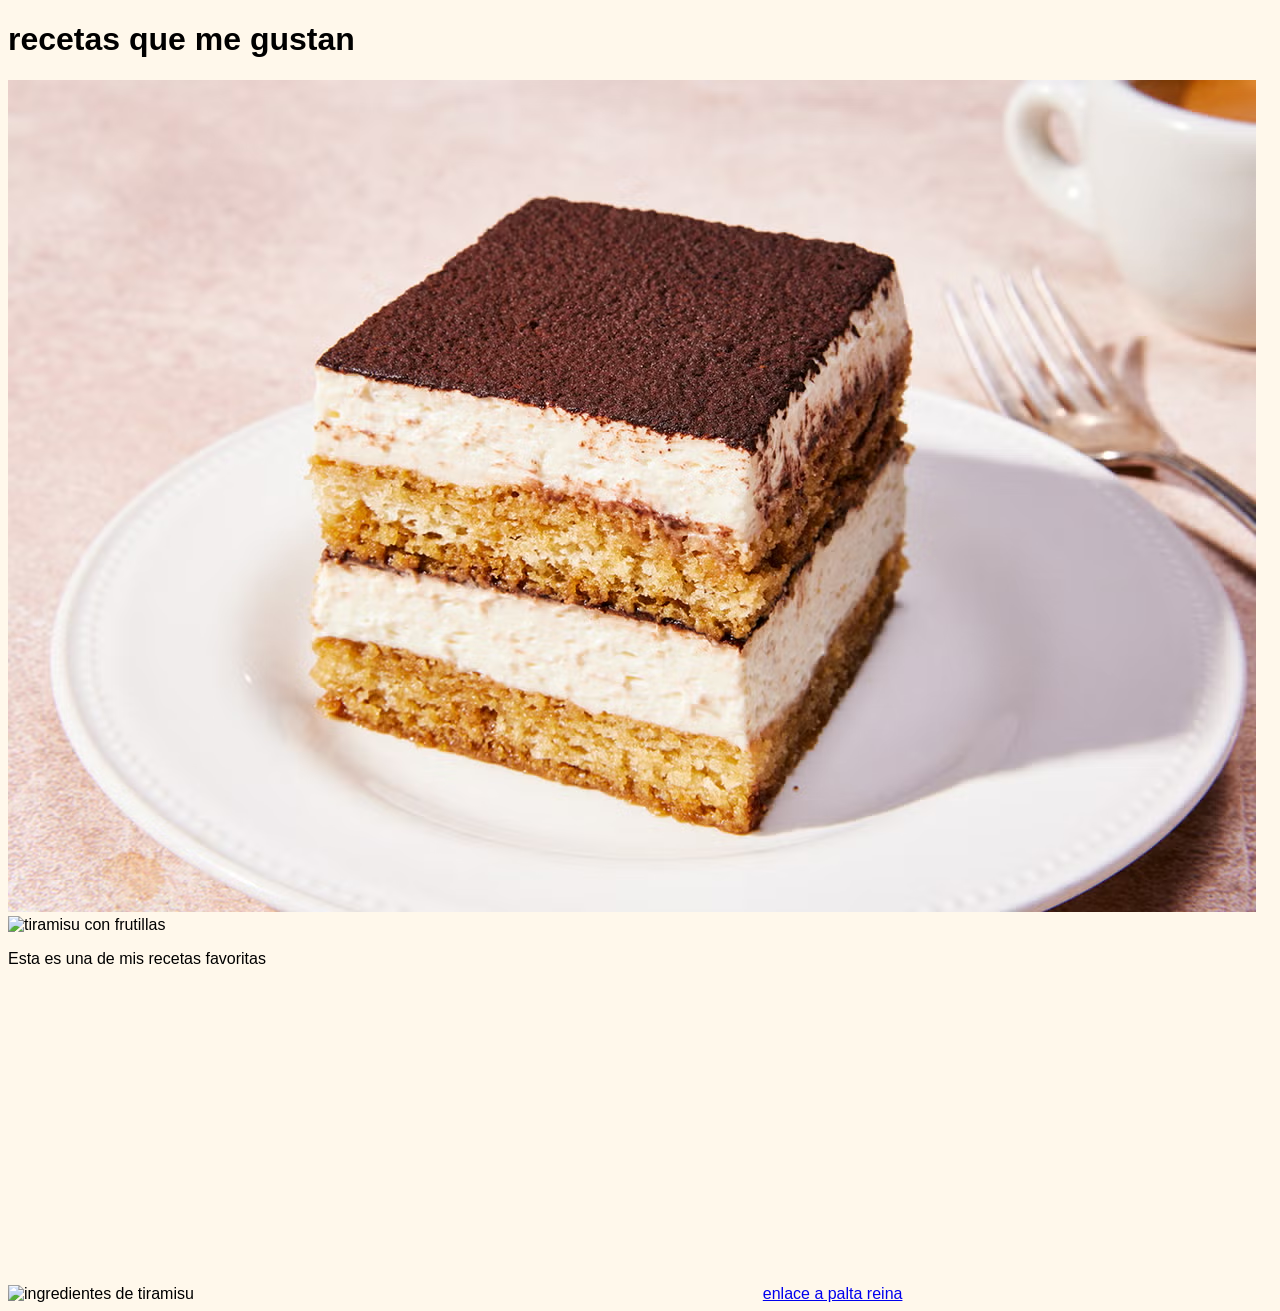
==== index.html @ 8012fab3 "cambios" ====
<!DOCTYPE html>
<html lang="en">
<head>
    <meta charset="UTF-8">
    <meta name="viewport" content="width=device-width, initial-scale=1.0">
    <title>Sitio de recetas</title>
    <link rel="stylesheet" href="assets/css/style.css">
</head>
<body>
    <h1>recetas que me gustan</h1>
    <img src="assets/images/tiramisu-de-cafe.avif" alt="trozo de tiramsu de cafe">
    <img src=https://statonfoods.com/wp-content/uploads/2025/05/u9552142339_httpss.mj_.run1NNmzGexQmc_Amateur_close-up_from_re_610a2050-e156-4a08-95d7-25935c12753a_2-1-750x907.png alt="tiramisu con frutillas"> 
<p>Esta es una de mis recetas favoritas</p>
<img src="https://th.bing.com/th/id/R.820184817ef26f21b9d9c54a4228196a?rik=Y4qCNvrcVBOLkg&pid=ImgRaw&r=0" alt="ingredientes de tiramisu">

    <iframe width="560" height="315" src="https://www.youtube.com/embed/qy7dGoBukkc?si=Rk1W5zeSSN3ubTZy" title="YouTube video player" frameborder="0" allow="accelerometer; autoplay; clipboard-write; encrypted-media; gyroscope; picture-in-picture; web-share" referrerpolicy="strict-origin-when-cross-origin" allowfullscreen></iframe>
    <a href="palta reina.html" target="_blank">
        enlace a palta reina
    </a>
    
</body>
</html>
---- assets/css/style.css ----
body{
    font-family: Arial , Helvetica, sans-serif;
    background-color: rgb(255, 248, 235);
}
.receta-torta{
    background-color: white;
    width: 70%;
    margin: 30px auto;
    padding: 30px;
    border: rgb(255, 248, 235);
}
ul{
    font-family: Arial , Helvetica, sans-serif;
}
.titulo{
    text-align: center;
    color: rgb(78, 34, 26);
    font-family: "Playfair Display", serif;
}
.imgcho{
    display: block;
    margin-left: auto;
    margin-right: auto;
    width: 500;
}
h2{
    color: rgb(78, 34, 26);
}
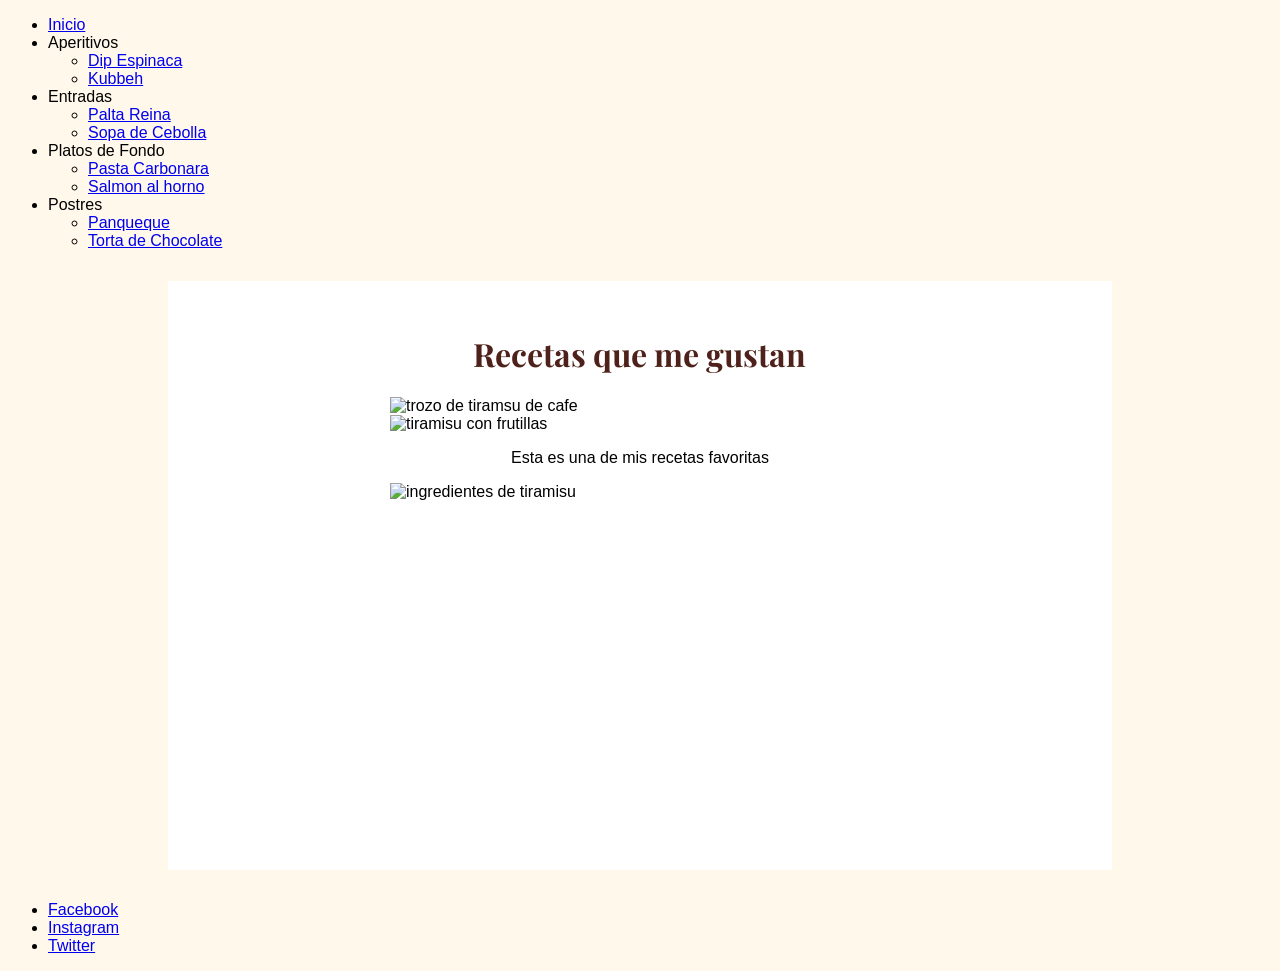
==== commit 2e64fbf7: "Modificaciohnes" ====
--- a/index.html
+++ b/index.html
@@ -1,22 +1,78 @@
 <!DOCTYPE html>
-<html lang="en">
+<html lang="es">
 <head>
     <meta charset="UTF-8">
     <meta name="viewport" content="width=device-width, initial-scale=1.0">
     <title>Sitio de recetas</title>
+    <!-- Como el index está en la raíz, la ruta directa está perfecta -->
     <link rel="stylesheet" href="assets/css/style.css">
+    <link href="https://fonts.googleapis.com/css2?family=Playfair+Display:wght@700&display=swap" rel="stylesheet">
 </head>
 <body>
-    <h1>recetas que me gustan</h1>
-    <img src="assets/images/tiramisu-de-cafe.avif" alt="trozo de tiramsu de cafe">
-    <img src=https://statonfoods.com/wp-content/uploads/2025/05/u9552142339_httpss.mj_.run1NNmzGexQmc_Amateur_close-up_from_re_610a2050-e156-4a08-95d7-25935c12753a_2-1-750x907.png alt="tiramisu con frutillas"> 
-<p>Esta es una de mis recetas favoritas</p>
-<img src="https://th.bing.com/th/id/R.820184817ef26f21b9d9c54a4228196a?rik=Y4qCNvrcVBOLkg&pid=ImgRaw&r=0" alt="ingredientes de tiramisu">
 
-    <iframe width="560" height="315" src="https://www.youtube.com/embed/qy7dGoBukkc?si=Rk1W5zeSSN3ubTZy" title="YouTube video player" frameborder="0" allow="accelerometer; autoplay; clipboard-write; encrypted-media; gyroscope; picture-in-picture; web-share" referrerpolicy="strict-origin-when-cross-origin" allowfullscreen></iframe>
-    <a href="palta reina.html" target="_blank">
-        enlace a palta reina
-    </a>
-    
+    <!-- ETIQUETAS SEMÁNTICAS Y RUTAS DESDE LA RAÍZ A LAS CARPETAS -->
+    <header>
+        <nav>
+            <ul>
+                <li><a href="index.html" target="_self">Inicio</a></li>
+                <li>Aperitivos
+                    <ul>
+                        <li><a href="receta-salado/espinaca.html" target="_self">Dip Espinaca</a></li>
+                        <li><a href="#" target="_self">Kubbeh</a></li>
+                    </ul>
+                </li>
+                <li>Entradas
+                    <ul>
+                        <li><a href="receta-salado/palta-reina.html" target="_self">Palta Reina</a></li>
+                        <li><a href="#" target="_self">Sopa de Cebolla</a></li>
+                    </ul>
+                </li>
+                <li>Platos de Fondo
+                    <ul>
+                        <li><a href="#" target="_self">Pasta Carbonara</a></li>
+                        <li><a href="receta-salado/salmon-al-horno.html" target="_self">Salmon al horno</a></li>
+                    </ul>
+                </li>
+                <li>Postres
+                    <ul>
+                        <li><a href="#" target="_self">Panqueque</a></li>
+                        <li><a href="receta-dulce/torta-de-chocolate.html" target="_self">Torta de Chocolate</a></li>
+                    </ul>
+                </li>
+            </ul>
+        </nav>
+    </header>
+
+    <main>
+        <div class="receta-torta">
+            <h1 class="titulo">Recetas que me gustan</h1>
+            
+            <!-- Les agregué tu clase "imgcho" a todas las fotos para que se centren y mantengan el tamaño -->
+            <img class="imgcho" src="assets/images/tiramisu-de-cafe.avif" alt="trozo de tiramsu de cafe">
+            
+            <!-- Error de comillas corregido en este enlace -->
+            <img class="imgcho" src="https://statonfoods.com/wp-content/uploads/2025/05/u9552142339_httpss.mj_.run1NNmzGexQmc_Amateur_close-up_from_re_610a2050-e156-4a08-95d7-25935c12753a_2-1-750x907.png" alt="tiramisu con frutillas"> 
+            
+            <p style="text-align: center;">Esta es una de mis recetas favoritas</p>
+            
+            <img class="imgcho" src="https://th.bing.com/th/id/R.820184817ef26f21b9d9c54a4228196a?rik=Y4qCNvrcVBOLkg&pid=ImgRaw&r=0" alt="ingredientes de tiramisu">
+
+            <!-- Tu iframe mantenido intacto, solo centrado para que siga el diseño -->
+            <div style="text-align: center; margin-top: 20px;">
+                <iframe width="560" height="315" src="https://www.youtube.com/embed/qy7dGoBukkc?si=Rk1W5zeSSN3ubTZy" title="YouTube video player" frameborder="0" allow="accelerometer; autoplay; clipboard-write; encrypted-media; gyroscope; picture-in-picture; web-share" referrerpolicy="strict-origin-when-cross-origin" allowfullscreen></iframe>
+            </div>
+            
+        </div>
+    </main>
+
+    <!-- FOOTER CON REDES SOCIALES PARA CUMPLIR LA PAUTA EN TODAS LAS PÁGINAS -->
+    <footer>
+        <ul>
+            <li><a href="https://facebook.com" target="_blank">Facebook</a></li>
+            <li><a href="https://instagram.com" target="_blank">Instagram</a></li>
+            <li><a href="https://twitter.com" target="_blank">Twitter</a></li>
+        </ul>
+    </footer>
+
 </body>
 </html>
--- a/assets/css/style.css
+++ b/assets/css/style.css
@@ -1,28 +1,33 @@
-body{
-    font-family: Arial , Helvetica, sans-serif;
+body {
+    font-family: Arial, Helvetica, sans-serif;
     background-color: rgb(255, 248, 235);
 }
-.receta-torta{
+
+.receta-torta {
     background-color: white;
     width: 70%;
     margin: 30px auto;
     padding: 30px;
-    border: rgb(255, 248, 235);
+    border: 1px solid rgb(255, 248, 235);
 }
-ul{
-    font-family: Arial , Helvetica, sans-serif;
+
+ul {
+    font-family: Arial, Helvetica, sans-serif;
 }
-.titulo{
+
+.titulo {
     text-align: center;
     color: rgb(78, 34, 26);
     font-family: "Playfair Display", serif;
 }
-.imgcho{
+
+.imgcho {
     display: block;
     margin-left: auto;
     margin-right: auto;
-    width: 500;
+    width: 500px;
 }
-h2{
+
+h2 {
     color: rgb(78, 34, 26);
 }
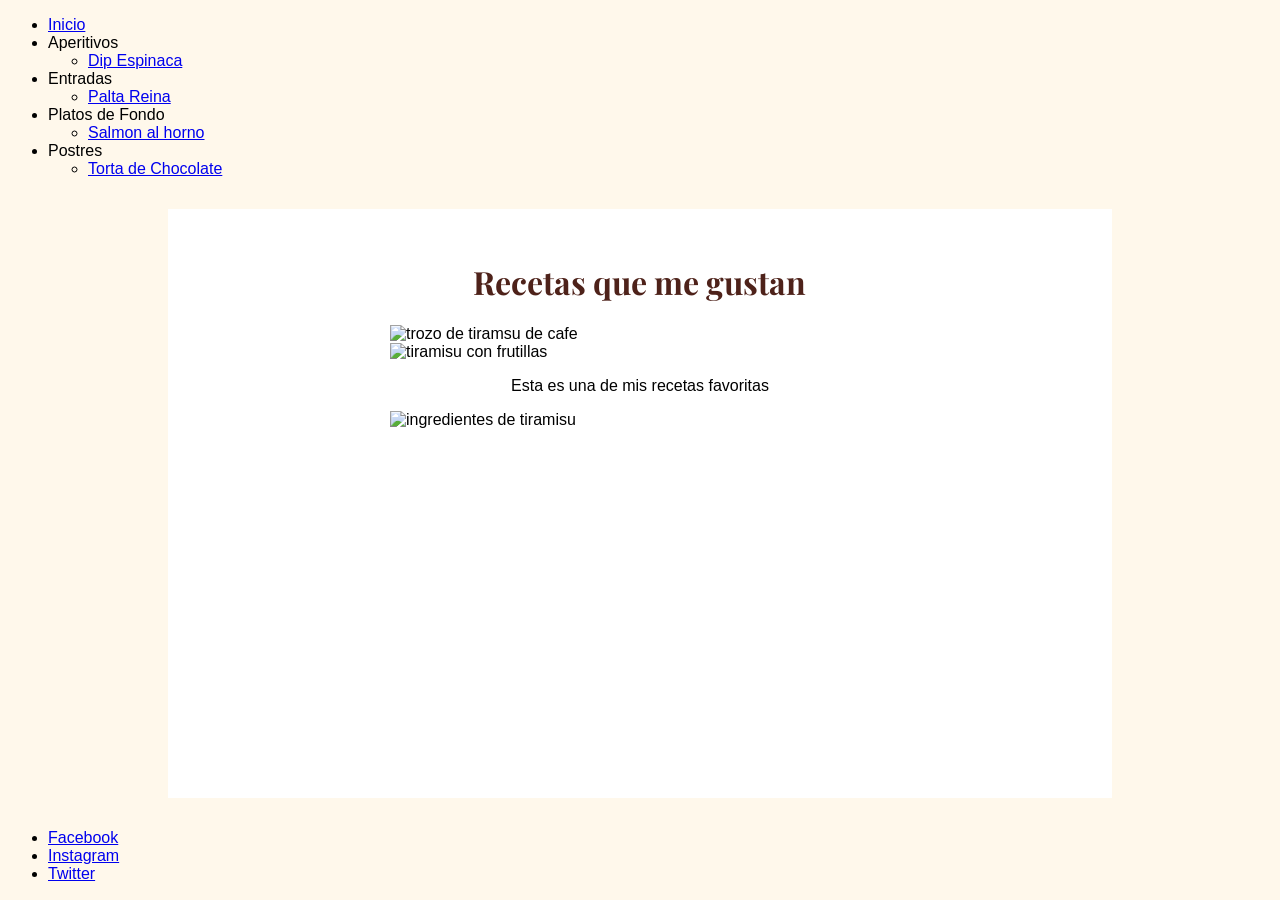
==== commit cfbad7c5: "Modificaciones 1" ====
--- a/index.html
+++ b/index.html
@@ -4,13 +4,11 @@
     <meta charset="UTF-8">
     <meta name="viewport" content="width=device-width, initial-scale=1.0">
     <title>Sitio de recetas</title>
-    <!-- Como el index está en la raíz, la ruta directa está perfecta -->
     <link rel="stylesheet" href="assets/css/style.css">
     <link href="https://fonts.googleapis.com/css2?family=Playfair+Display:wght@700&display=swap" rel="stylesheet">
 </head>
 <body>
 
-    <!-- ETIQUETAS SEMÁNTICAS Y RUTAS DESDE LA RAÍZ A LAS CARPETAS -->
     <header>
         <nav>
             <ul>
@@ -18,24 +16,20 @@
                 <li>Aperitivos
                     <ul>
                         <li><a href="receta-salado/espinaca.html" target="_self">Dip Espinaca</a></li>
-                        <li><a href="#" target="_self">Kubbeh</a></li>
                     </ul>
                 </li>
                 <li>Entradas
                     <ul>
                         <li><a href="receta-salado/palta-reina.html" target="_self">Palta Reina</a></li>
-                        <li><a href="#" target="_self">Sopa de Cebolla</a></li>
                     </ul>
                 </li>
                 <li>Platos de Fondo
                     <ul>
-                        <li><a href="#" target="_self">Pasta Carbonara</a></li>
                         <li><a href="receta-salado/salmon-al-horno.html" target="_self">Salmon al horno</a></li>
                     </ul>
                 </li>
                 <li>Postres
                     <ul>
-                        <li><a href="#" target="_self">Panqueque</a></li>
                         <li><a href="receta-dulce/torta-de-chocolate.html" target="_self">Torta de Chocolate</a></li>
                     </ul>
                 </li>
@@ -47,25 +41,19 @@
         <div class="receta-torta">
             <h1 class="titulo">Recetas que me gustan</h1>
             
-            <!-- Les agregué tu clase "imgcho" a todas las fotos para que se centren y mantengan el tamaño -->
             <img class="imgcho" src="assets/images/tiramisu-de-cafe.avif" alt="trozo de tiramsu de cafe">
-            
-            <!-- Error de comillas corregido en este enlace -->
             <img class="imgcho" src="https://statonfoods.com/wp-content/uploads/2025/05/u9552142339_httpss.mj_.run1NNmzGexQmc_Amateur_close-up_from_re_610a2050-e156-4a08-95d7-25935c12753a_2-1-750x907.png" alt="tiramisu con frutillas"> 
             
             <p style="text-align: center;">Esta es una de mis recetas favoritas</p>
             
             <img class="imgcho" src="https://th.bing.com/th/id/R.820184817ef26f21b9d9c54a4228196a?rik=Y4qCNvrcVBOLkg&pid=ImgRaw&r=0" alt="ingredientes de tiramisu">
 
-            <!-- Tu iframe mantenido intacto, solo centrado para que siga el diseño -->
             <div style="text-align: center; margin-top: 20px;">
                 <iframe width="560" height="315" src="https://www.youtube.com/embed/qy7dGoBukkc?si=Rk1W5zeSSN3ubTZy" title="YouTube video player" frameborder="0" allow="accelerometer; autoplay; clipboard-write; encrypted-media; gyroscope; picture-in-picture; web-share" referrerpolicy="strict-origin-when-cross-origin" allowfullscreen></iframe>
             </div>
-            
         </div>
     </main>
 
-    <!-- FOOTER CON REDES SOCIALES PARA CUMPLIR LA PAUTA EN TODAS LAS PÁGINAS -->
     <footer>
         <ul>
             <li><a href="https://facebook.com" target="_blank">Facebook</a></li>
--- a/assets/css/style.css
+++ b/assets/css/style.css
@@ -30,4 +30,38 @@
 
 h2 {
     color: rgb(78, 34, 26);
+}
+
+/* --- COLORES PERSONALIZADOS POR RECETA --- */
+
+/* Torta de Chocolate: Tono moca suave */
+.tema-chocolate {
+    background-color: #f4ece6; 
+}
+.tema-chocolate .receta-torta {
+    border: 2px solid #d7c4b7;
+}
+
+/* Dip de Espinaca: Verde menta pastel */
+.tema-espinaca {
+    background-color: #eef7f0;
+}
+.tema-espinaca .receta-torta {
+    border: 2px solid #c3e2ca;
+}
+
+/* Palta Reina: Verde palta claro */
+.tema-palta {
+    background-color: #f4f7eb;
+}
+.tema-palta .receta-torta {
+    border: 2px solid #d1e0a8;
+}
+
+/* Salmón al Horno: Tono salmón/durazno pastel */
+.tema-salmon {
+    background-color: #fdf0ec;
+}
+.tema-salmon .receta-torta {
+    border: 2px solid #fad1c4;
 }
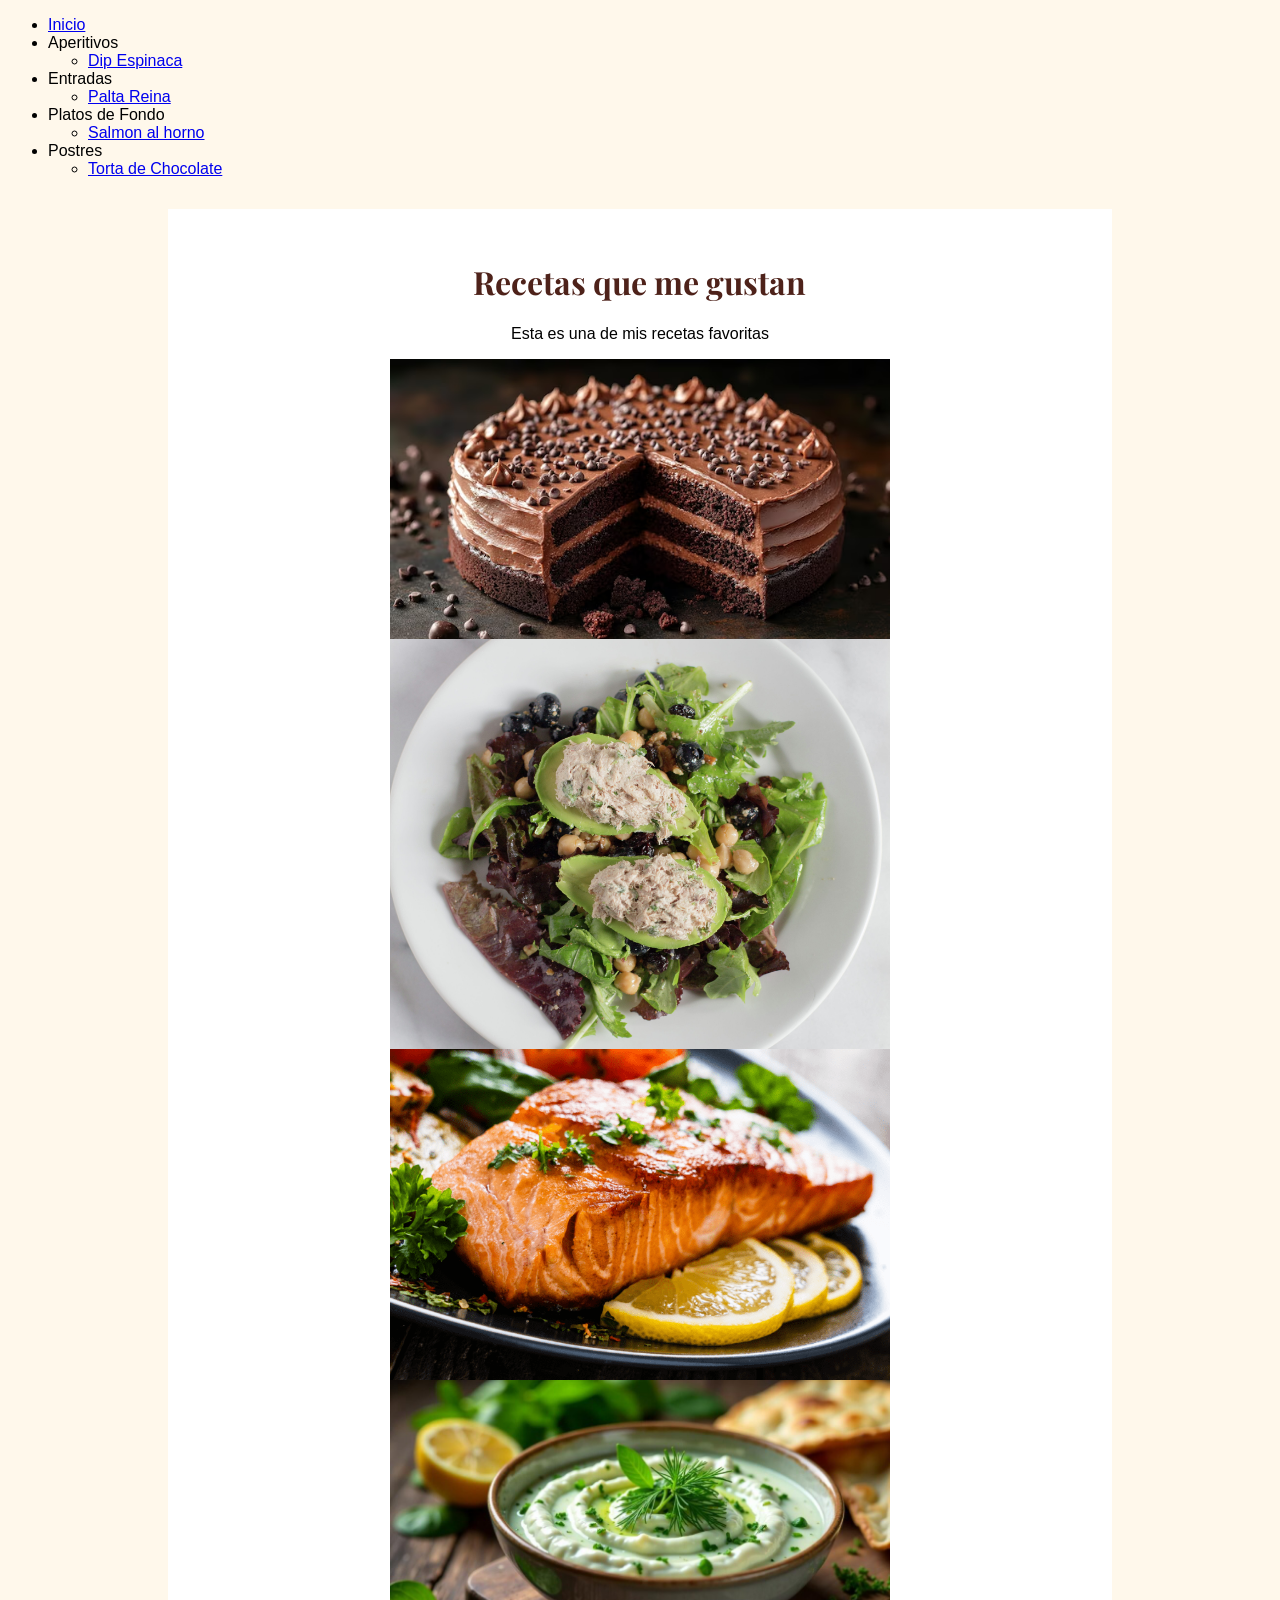
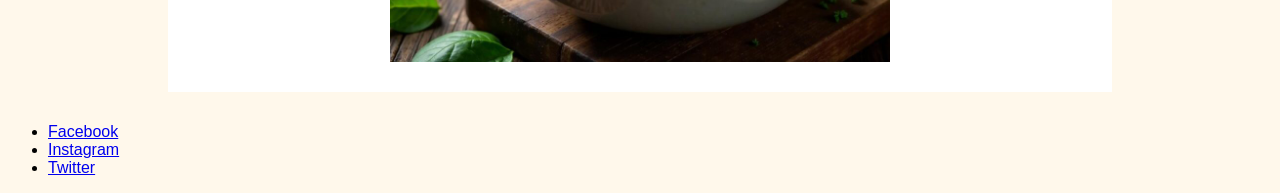
==== commit b5004274: "Cambios 1.0.3" ====
--- a/index.html
+++ b/index.html
@@ -41,16 +41,13 @@
         <div class="receta-torta">
             <h1 class="titulo">Recetas que me gustan</h1>
             
-            <img class="imgcho" src="assets/images/tiramisu-de-cafe.avif" alt="trozo de tiramsu de cafe">
-            <img class="imgcho" src="https://statonfoods.com/wp-content/uploads/2025/05/u9552142339_httpss.mj_.run1NNmzGexQmc_Amateur_close-up_from_re_610a2050-e156-4a08-95d7-25935c12753a_2-1-750x907.png" alt="tiramisu con frutillas"> 
-            
             <p style="text-align: center;">Esta es una de mis recetas favoritas</p>
             
-            <img class="imgcho" src="https://th.bing.com/th/id/R.820184817ef26f21b9d9c54a4228196a?rik=Y4qCNvrcVBOLkg&pid=ImgRaw&r=0" alt="ingredientes de tiramisu">
-
-            <div style="text-align: center; margin-top: 20px;">
-                <iframe width="560" height="315" src="https://www.youtube.com/embed/qy7dGoBukkc?si=Rk1W5zeSSN3ubTZy" title="YouTube video player" frameborder="0" allow="accelerometer; autoplay; clipboard-write; encrypted-media; gyroscope; picture-in-picture; web-share" referrerpolicy="strict-origin-when-cross-origin" allowfullscreen></iframe>
-            </div>
+            <img class="imgcho" src="assets/images/torta-chocomanjar.avif" alt="torta de chocolate y manjar">
+            <img class="imgcho" src="assets/images/palta-reina.jpg" alt="Palta Reina">
+            <img class="imgcho" src="assets/images/salmon.png" alt="Salmon al horno">
+            <img class="imgcho" src="assets/images/dip-espinaca.jpg" alt="Dip de Espinaca">
+              
         </div>
     </main>
 
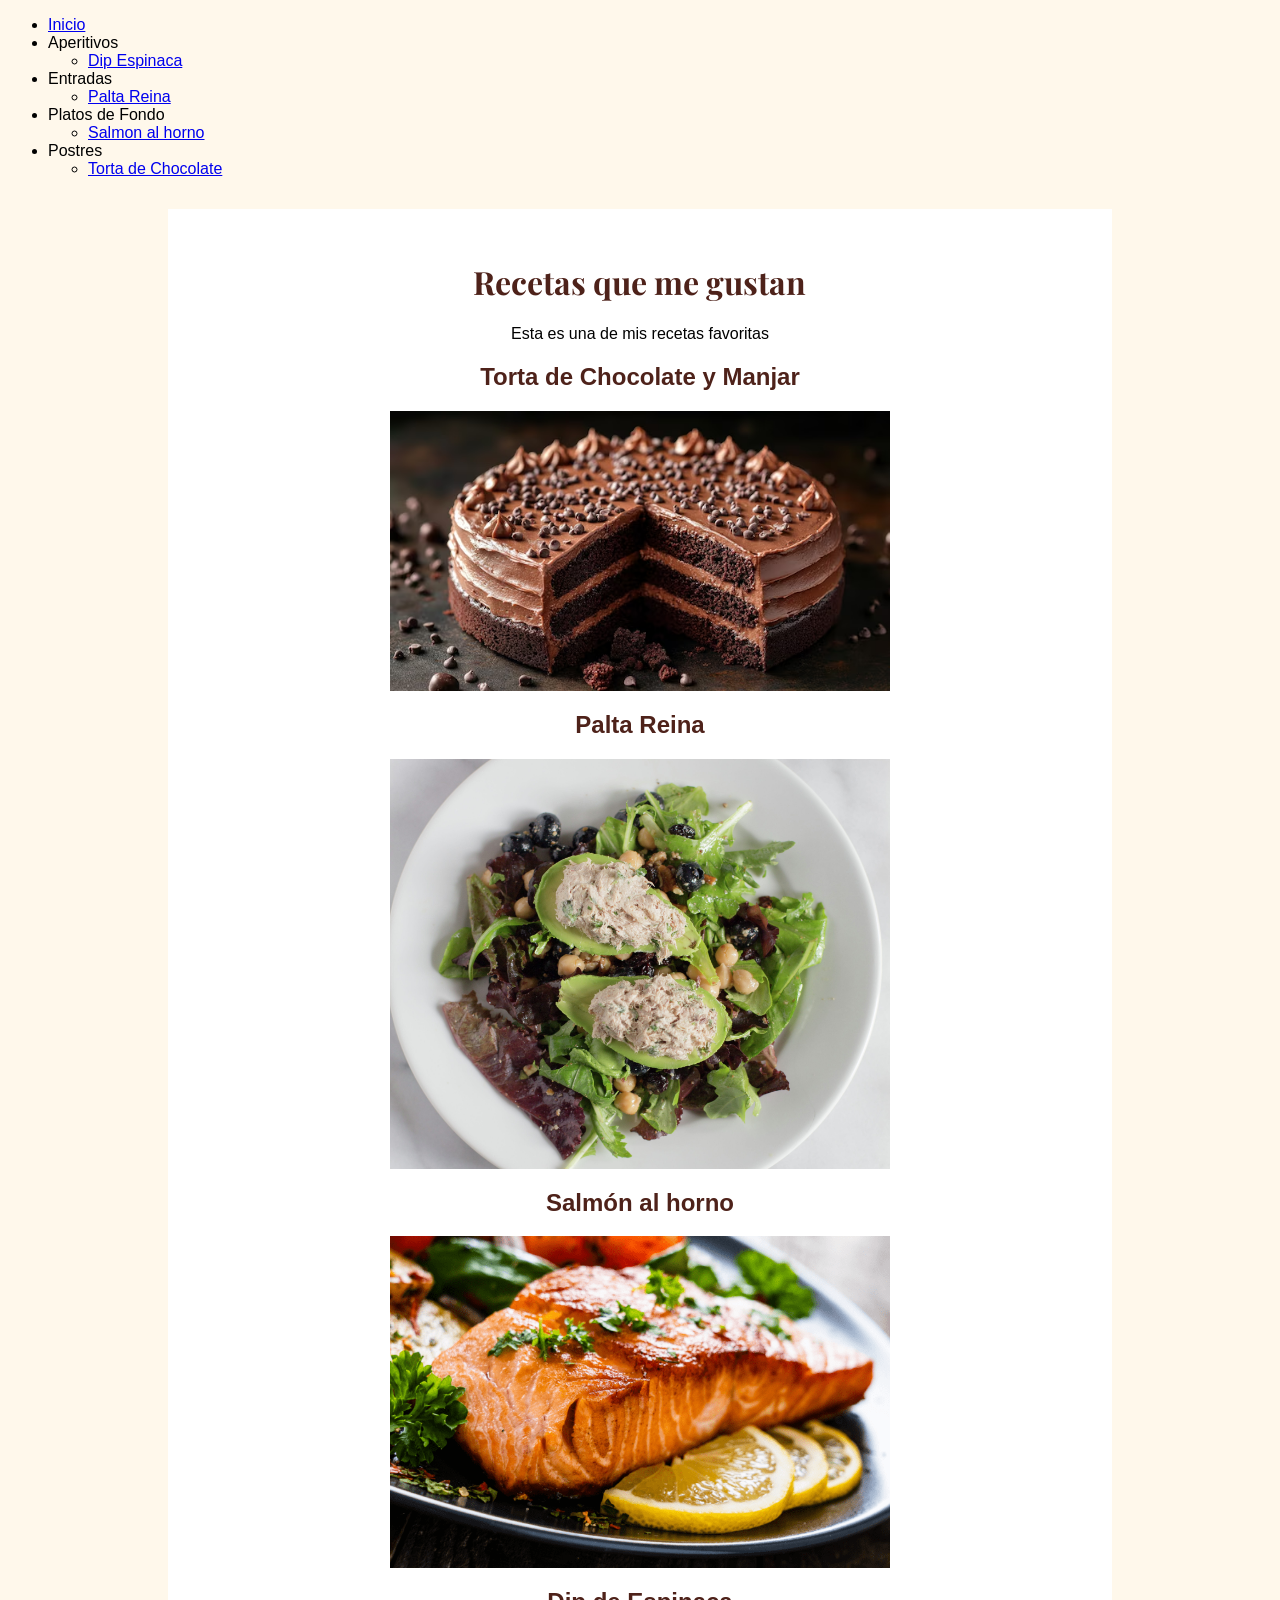
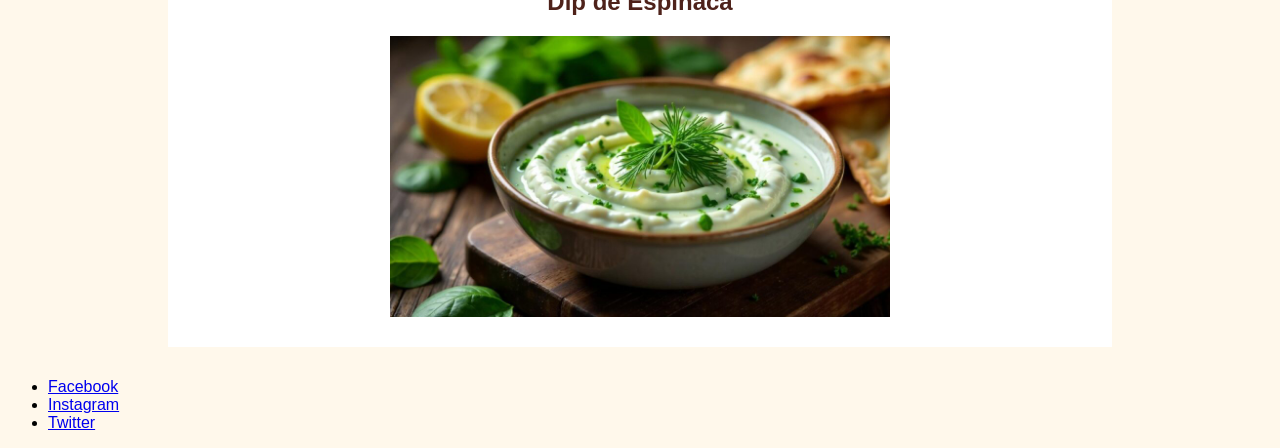
==== commit a27c21f3: "Cambios 1.0.4" ====
--- a/index.html
+++ b/index.html
@@ -42,10 +42,13 @@
             <h1 class="titulo">Recetas que me gustan</h1>
             
             <p style="text-align: center;">Esta es una de mis recetas favoritas</p>
-            
+            <h2 style="text-align: center;">Torta de Chocolate y Manjar</h2>
             <img class="imgcho" src="assets/images/torta-chocomanjar.avif" alt="torta de chocolate y manjar">
+            <h2 style="text-align: center;">Palta Reina</h2>
             <img class="imgcho" src="assets/images/palta-reina.jpg" alt="Palta Reina">
+            <h2 style="text-align: center;">Salmón al horno</h2>
             <img class="imgcho" src="assets/images/salmon.png" alt="Salmon al horno">
+            <h2 style="text-align: center;">Dip de Espinaca</h2>
             <img class="imgcho" src="assets/images/dip-espinaca.jpg" alt="Dip de Espinaca">
               
         </div>
